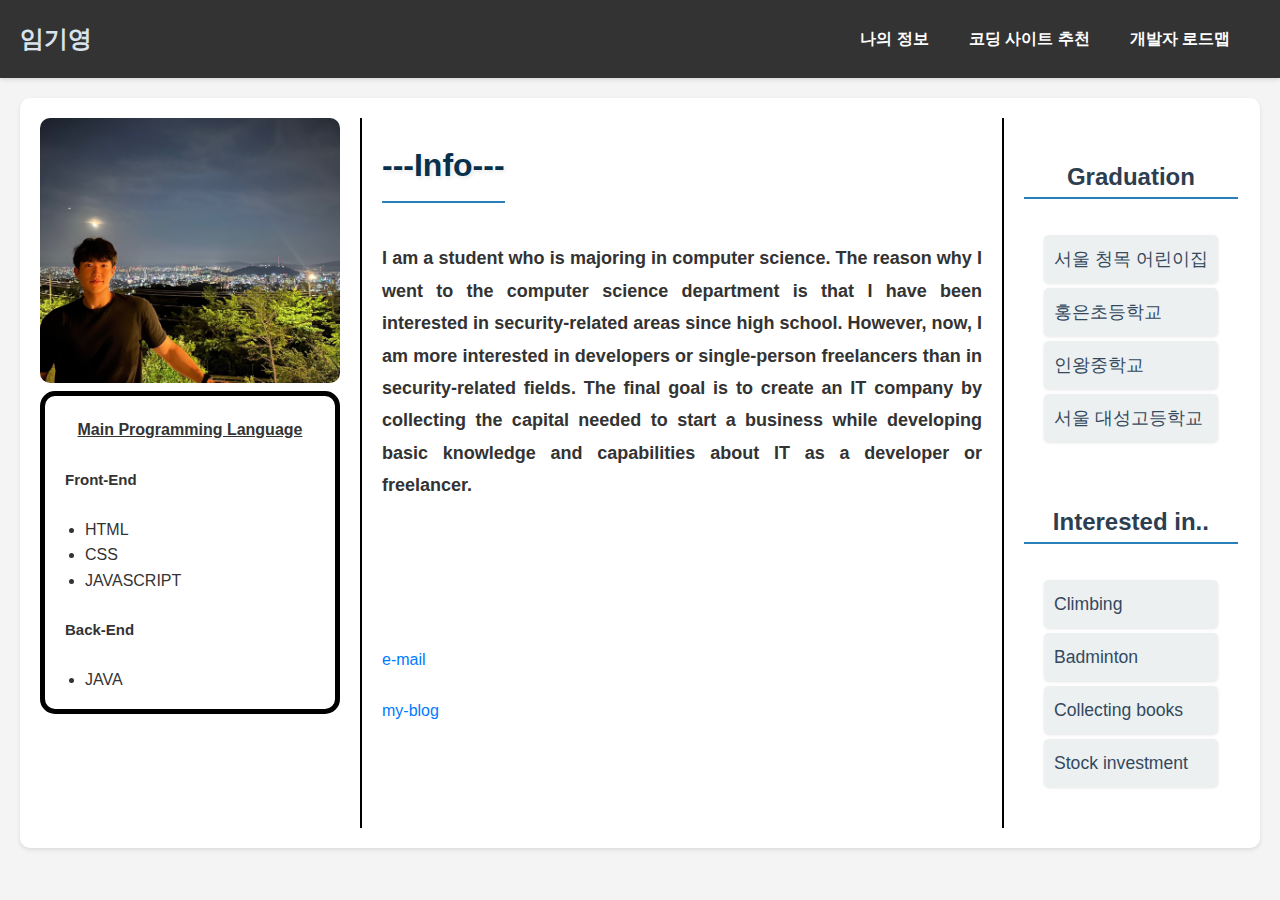
==== index.html @ 3efd08bc "'just'" ====
<!DOCTYPE html>
<html lang="en">
<head>
    <meta charset="UTF-8">
    <meta name="viewport" content="width=device-width, initial-scale=1.0">
    <title>Document</title>
    <link rel="stylesheet" href="style.css">
    <script src="script.js"></script>
    <style>
        @media screen and (max-width: 1200px) {
    .page {
        padding: 15px;
    }

    .photozone img {
        width: 250px;
    }

    .myinfo h1 {
        font-size: 24px;
    }

    .myinfo p {
        font-size: 16px;
    }
}

@media screen and (max-width: 768px) {
    header {
        flex-direction: column;
        align-items: flex-start;
    }

    .select-page ul {
        flex-direction: column;
        gap: 10px;
    }

    .photozone img {
        width: 100%;
    }

    .myinfo {
        width: 100%;
    }

    .myinfo h1 {
        font-size: 22px;
    }

    .myinfo p {
        font-size: 16px;
    }

}

@media screen and (max-width: 480px) {
    .select-page ul {
        flex-direction: column;
        gap: 5px;
    }

    .photozone img {
        width: 100%;
    }

    .myinfo {
        width: 100%;
    }

    .myinfo h1 {
        font-size: 20px;
    }

    .myinfo p {
        font-size: 14px;
    }


}
    </style>
</head>
<body>
    <body>
        <header>
           
                <div class="nav-name">
                    <a class="navbar-brand">임기영</a>
                </div>    
                <div class="select-page">
                    <ul>
                        <li><a href="#" onclick="showPage('page1')">나의 정보</a></li>
                        <li><a href="#" onclick="showPage('page2')">코딩 사이트 추천</a></li>
                        <li><a href="#" onclick="showPage('page3')">개발자 로드맵</a></li>
                    </ul>
                </div>
           
                
        
        </header>
    <div id="page1" class="page">
        <section>
        <div class="container">
            <div class="photozone">
                <img src="myphoto.jpg">
                <div class="main-language">
                    <h4>Main Programming Language</h4>
                <h5>Front-End</h5>
                <ul>
                    <li>HTML</li>
                    <li>CSS</li>
                    <li>JAVASCRIPT</li>
                </ul>
                <h5>Back-End</h5>
                <ul>
                    <li>JAVA</li>
                </ul>
                </div>
                
            </div>
            <div class="myinfo">
                <h1>---Info---</h1>
                <p class="info-detail">
                    I am a student who is majoring in computer science. The reason why I went to the computer science department is that I have been interested in security-related areas since high school. However, now, I am more interested in developers or single-person freelancers than in security-related fields. The final goal is to create an IT company by collecting the capital needed to start a business while developing basic knowledge and capabilities about IT as a developer or freelancer.
                </p><br>
                <div class="label" style="margin-top: 100px">
                    <a class="label" href="mailto:gylim7826@naver.com">e-mail</a><br>
                    <a class="blog" href="https://blog.naver.com/coditory">my-blog</a>
                    
                </div>
            </div>
            
            <div class="right-side">
                <div class="graduation">
                    <h2>Graduation</h2>
                    <ul>
                        <li>서울 청목 어린이집</li>
                        <li>홍은초등학교</li>
                        <li>인왕중학교</li>
                        <li>서울 대성고등학교</li>
                    </ul>
                </div>
                <div class="hobby">
                    <h2>Interested in..</h2>
                    <ul>
                        <li>Climbing</li>
                        <li>Badminton</li>
                        <li>Collecting books</li>
                        <li>Stock investment</li>
                    </ul>
                </div>
            </div>
            
            </div>
        </div>
        <div id="disqus_thread"></div>
<script>
(function() {  
var d = document, s = d.createElement('script');
s.src = 'https://niceome.disqus.com/embed.js';
s.setAttribute('data-timestamp', +new Date());
(d.head || d.body).appendChild(s);
})();
</script>

    
    

    <div id="page2" class="page hidden">
       
        
            <div class="start-2">
                <h1>코딩 사이트 추천</h1>
            </div>
            
        
        <nav>
            <div class="recommend1">
                <a href="#baekjoon">백준온라인</a><br>
                <a href="#leetcode">LeetCode</a><br>
                <a href="#hackerrank">HackerRank</a><br>
                <a href="#jungol">정올 온라인</a><br>
            </div>
        </nav>
        
            

    <div class="recommend2">
                   
    <div class="sites-list">
        <div class="site-card" id="baekjoon">
            <h2>백준 온라인</h2>
            <a href="https://www.acmicpc.net/">https://www.acmicpc.net/</a>
            <div class="site_photo"><img src="baekjoon.jpg"></div>
            <p>다양한 알고리즘 분류와 난이도별로 문제를 선별해서 풀 수 있습니다. 또한, 문제 해결로 점수를 얻어 당신의 티어를 높이세요 !</p>
            
        </div>
        <div class="site-card" id="leetcode">
            <h2>LeetCode</h2>
            <a href="https://leetcode.com/">https://leetcode.com/</a>
            <div class="site_photo"><img src="leetcode.png"></div>
            <p>전 세계적으로 널리 사용되는 코딩 인터뷰 준비 사이트로, 다양한 문제를 풀며 문제 해결 능력과 기술 면접 대비를 할 수 있습니다.</p>
            
        </div>
        <div class="site-card" id="hackerrank">
            <h2>HackerRank</h2>
            <a href="https://www.hackerrank.com/">https://www.hackerrank.com/</a>
            <div class="site_photo"><img src="hackerrank.png"></div>
            <p>기술 인터뷰 준비와 문제 해결 능력을 키우기에 최적화된 사이트로, 알고리즘뿐만 아니라 데이터베이스, 보안 등 다양한 분야에서 연습할 수 있습니다.</p>
            
        </div>
        <div class="site-card" id="jungol">
            <h2>정올 온라인</h2>
            <a href="https://jungol.co.kr/">https://jungol.co.kr/</a>
            <div class="site_photo"><img src="jungol.jpg"></div>
            <p>국내 알고리즘 학습에 특화된 플랫폼으로, 경쟁 프로그래밍 실력을 키우기에 탁월한 문제들이 제공됩니다.</p>
            
        </div>
        
    </div>
    </div>
</div>

    
    <div id="page3" class="page hidden">
        <div class="page3_title">
            <h1>개발자 로드맵</h1>
        </div>
        
            <div class="page3_nav">
                <a href="#frontend">프론트엔드 개발자</a>
                <a href="#backend">백엔드 개발자</a>
                <a href="#fullstack">풀스택 개발자</a>
                <a href="#devops">데브옵스</a>
            </div>
            <div class="roadmap">
                <div class="site-card">
                <div class="frontend" id="frontend">
                    <h2>프론트 엔드</h2>
                    <img src="프론트 언어들.jpg">
                    <h4></h4>
                </div>
                <div class="hidden">
                    <div class="hidden-frontend">
                        <img src="프론트로드맵.jpg">
                        <h4>~~~~!!!!!</h4>
                    </div>
                </div>
                    
                
                
            </div>
            <div class="site-card">
                
                <div class="backend" id="backend">
                    <h2>백엔드 개발자</h2>
                    <img src="백 언어들.jpg">
                </div>
                <div class="hidden">
                    <div class="hidden-backend">
                        <img>
                        <h4>~~~~</h4>
                    </div>
                </div>
                    
                        
                    
                
                </div>
            
            <div class="site-card">
               
                <div class="fullstack" id="fullstack">
                    <h2>풀스택 개발자</h2>
                    <img src="풀스택.jpg">
                </div>
                    <div class="hidden">
                        <div class="hidden-fullstack">
                            <img>
                            <h4>~~~~</h4>
                        
                    </div>
                    </div>
                    
            </div>
            <div class="site-card">
                
                <div class="devops" id="devops">
                    <h2>데브옵스 개발자</h2>
                    <img src="데브옵스.jpg">
                </div>
                <div class="hidden">
                    <div class="hidden-devops">
                    
                        <img>
                        <h4>~~~~</h4>
                
                </div>
                </div>
            </div>
        </div>
            </div>
        </div>
    </div>
</body>
</html>
---- style.css ----
body {
  font-family: "Helvetica Neue", Helvetica, Arial, sans-serif;
  line-height: 1.6;
  margin: 0;
  padding: 0;
  background-color: #f4f4f4;
  color: #333;
}

a {
  color: hsl(210, 32%, 89%);
  text-decoration: none;
}

a:hover {
  text-decoration: underline;
}

.hidden {
  display: none;
}

header {
  display: flex;
  justify-content: space-between;
  align-items: center;
  padding: 20px;
  position: sticky;
  top: 0px;
  background-color: #333;
  color: #fff;
  box-shadow: 0 2px 4px rgba(0, 0, 0, 0.1);
}

.label a {
  color: #007bff;
}

.nav-name {
  font-size: 24px;
  font-weight: bold;
}

.select-page ul {
  display: flex;
  list-style-type: none;
  margin: 0;
  padding: 0;
}

.select-page li {
  margin-right: 20px;
}

.select-page a {
  color: #fff;
  font-weight: bold;
  padding: 5px 10px;
  border-radius: 5px;
  transition: background-color 0.3s;
}

.select-page a:hover {
  background-color: #007bff;
}

.page {
  padding: 20px;
  max-width: 1200px;
  margin: 20px auto;
  background-color: #fff;
  border-radius: 10px;
  box-shadow: 0 2px 4px rgba(0, 0, 0, 0.1);
}

.container {
  display: flex;
  flex-wrap: wrap;
  gap: 20px;
}

.photozone img {
  width: 300px;
  height: auto;
  border-radius: 10px;
}

.main-language {
  border: 5px solid black;
  border-radius: 15px;
}

.main-language h4 {
  text-align: center;
  text-decoration: underline;
}

.main-language h5 {
  padding-left: 20px;
  font-size: 15px;
}

.myinfo {
  max-width: 600px;
  border-left: 2px solid black;
  border-right: 2px solid black;
  padding: 0 20px;
}

.myinfo h1 {
  font-size: 2em;
  font-family: "Arial", sans-serif;
  color: hsl(204, 85%, 16%);
  text-align: center;
  text-shadow: 2px 2px 4px rgba(0, 0, 0, 0.1);
  border-bottom: 2px solid #2980b9;
  display: inline-block;
  padding-bottom: 10px;
  margin-bottom: 20x;
}

.myinfo p {
  font-size: 18px;
  font-weight: 600;
  line-height: 1.8;
  margin-bottom: 20px;
  text-align: justify;
}

.myinfo .label {
  display: block;
  margin-top: 10px;
  color: #007bff;
}

.right-side {
  display: flex;
  flex-direction: column;
}

.graduation {
  margin-top: 20px;
}

.graduation h2 {
  font-size: 1.5em;
  margin-bottom: 10px;
  color: #2c3e50;
  text-align: center;
  border-bottom: 2px solid #2980b9;
}

.graduation ul {
  list-style-type: none;
  padding: 20px;
}

.graduation ul li {
  background-color: #ecf0f1;
  margin-bottom: 5px;
  padding: 10px;
  border-radius: 5px;
  font-size: 1.1em;
  color: #34495e;
  box-shadow: 0 1px 3px rgba(0, 0, 0, 0.1);
}

.graduation ul li:hover {
  background-color: #bdc3c7;
}

.hobby h2 {
  font-size: 1.5em;
  margin-bottom: 10px;
  color: #2c3e50;
  text-align: center;
  border-bottom: 2px solid #2980b9;
}

.hobby ul {
  list-style-type: none;
  padding: 20px;
}

.hobby ul li {
  background-color: #ecf0f1;
  margin-bottom: 5px;
  padding: 10px;
  border-radius: 5px;
  font-size: 1.1em;
  color: #34495e;
  box-shadow: 0 1px 3px rgba(0, 0, 0, 0.1);
}

.hobby ul li:hover {
  background-color: #bdc3c7;
}

/* 여기서부터는 2페이지 */

.start-2 {
  padding-bottom: 50px;
}

.start-2 h1 {
  font-size: 30px;
  text-align: center;
}

.recommend1 {
  display: flex;
  justify-content: space-between;
  padding: 0;
  margin: 0;
  border-top: 1px solid black;
  border-bottom: 1px solid black;
}

.recommend1 a {
  flex: 1;
  text-align: center;
  color: #333;
  font-weight: 800;
  font-size: 20px;
  padding: 10px 0;
}

.recommend1 a:hover {
  color: blue;
}

.recommend2 {
  display: flex;
  flex-wrap: wrap;
  gap: 30px;
  justify-content: space-around;
}

.sites-list {
  display: flex;
  flex-direction: column;
  justify-content: center;
  align-items: center;
}

.site-card {
  border: 1px solid #ddd;
  padding: 20px;
  margin: 50px 0;
  border-radius: 10px;
  background-color: #f9f9f9;
  width: 45%;
  text-align: center;
  box-shadow: 0 1px 3px rgba(0, 0, 0, 0.1);
  transition: transform 0.3s, box-shadow 0.3s;
}

.site-card:hover {
  transform: scale(1.03);
  box-shadow: 0 5px 10px rgba(0, 0, 0, 0.2);
}

.site-card h2 {
  font-size: 1.8em;
  margin-bottom: 20px;
  color: #2c3e50;
}

.site-card a {
  color: #3498db;
  font-weight: bold;
  display: block;
  margin-bottom: 20px;
  font-size: 1.1em;
}

.site_photo img {
  width: 100%;
  max-width: 300px;
  height: auto;
  border-radius: 5px;
  margin-bottom: 20px;
}

.site-card p {
  font-size: 1.1em;
  color: #7f8c8d;
  margin-bottom: 16px;
}

.site-card button {
  padding: 10px 20px;
  background-color: #007bff;
  color: white;
  border: none;
  border-radius: 5px;
  cursor: pointer;
}

.site-card button:hover {
  background-color: #0056b3;
}

/* 여기서부터는 3페이지 */

.page3_nav {
  display: flex;
  justify-content: space-between;
  padding: 0;
  margin: 0;
  border-top: 1px solid black;
  border-bottom: 1px solid black;
}

.page3_nav a {
  flex: 1;
  text-align: center;
  color: #333;
  font-weight: 800;
  font-size: 20px;
  padding: 10px 0;
}

.page3_nav a:hover {
  color: blue;
}

.page3_title h1 {
  font-size: 30px;
  text-align: center;
  padding-bottom: 50px;
}

.roadmap img {
  width: 100%;
  max-width: 500px;
  height: auto;
}

.roadmap {
  display: flex;
  flex-direction: column;
  justify-content: center;
  align-items: center;
}

.roadmap h1 {
  text-align: center;
}

.hidden img {
  width: 100%;
  max-width: 500px;
  height: auto;
}

.site-card .frontend,
.site-card .backend,
.site-card .fullstack,
.site-card .devops {
  opacity: 1;
  transition: opacity 0.5s ease-in-out;
}

.site-card .hidden-frontend,
.site-card .hidden-backend,
.site-card .hidden-fullstack,
.site-card .hidden-devops {
  position: absolute;
  opacity: 0;
  top: 0;
  left: 0;
  transition: opacity 0.5s ease-in-out;
}

.site-card:hover .frontend,
.site-card:hover .backend,
.site-card:hover .fullstack,
.site-card:hover .devops {
  opacity: 0;
}

.site-card:hover .hidden-frontend,
.site-card:hover .hidden-backend,
.site-card:hover .hidden-fullstack,
.site-card:hover .hidden-devops {
  opacity: 1;
}
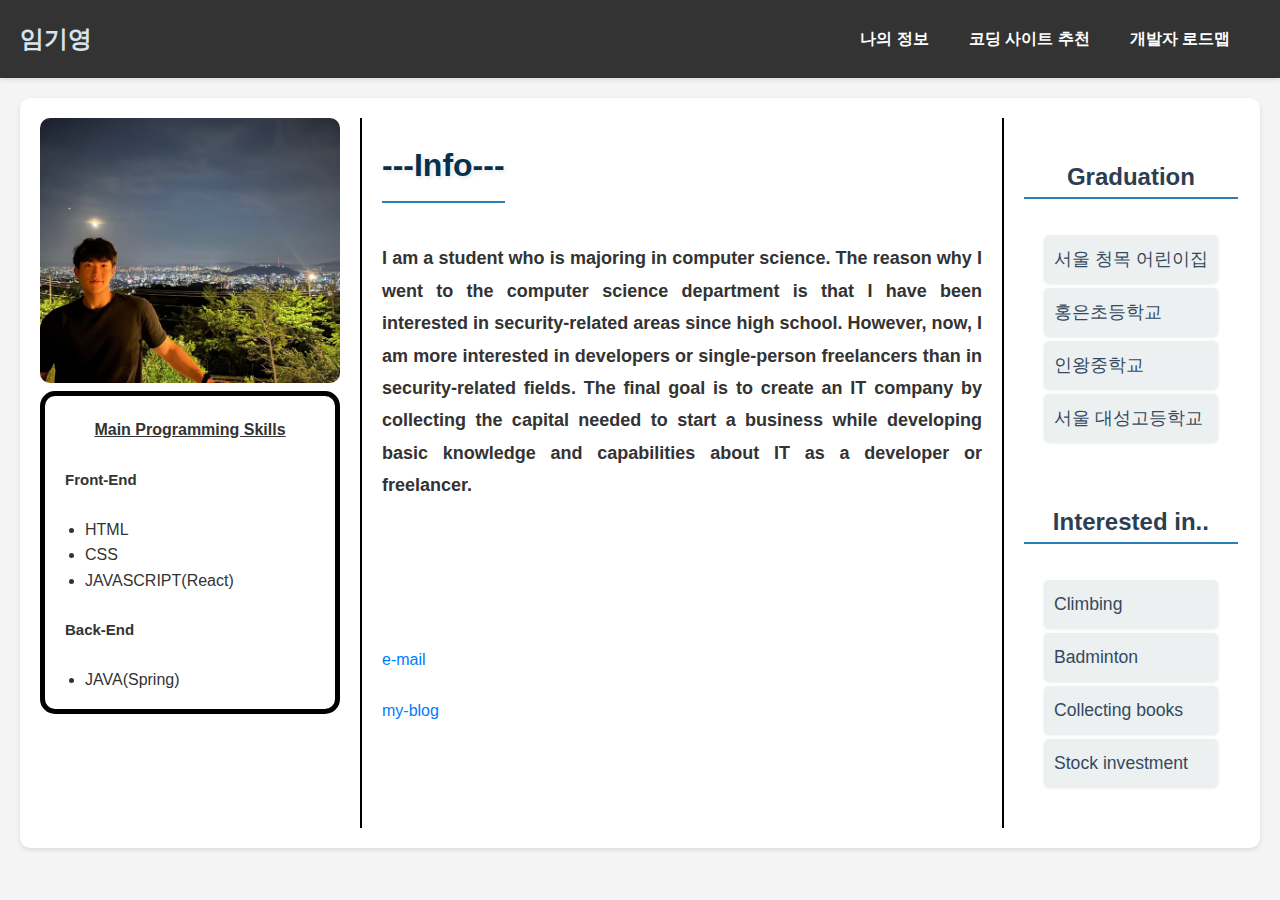
==== commit 5e180790: "'plusskills'" ====
--- a/index.html
+++ b/index.html
@@ -104,16 +104,16 @@
             <div class="photozone">
                 <img src="myphoto.jpg">
                 <div class="main-language">
-                    <h4>Main Programming Language</h4>
+                    <h4>Main Programming Skills</h4>
                 <h5>Front-End</h5>
                 <ul>
                     <li>HTML</li>
                     <li>CSS</li>
-                    <li>JAVASCRIPT</li>
+                    <li>JAVASCRIPT(React)</li>
                 </ul>
                 <h5>Back-End</h5>
                 <ul>
-                    <li>JAVA</li>
+                    <li>JAVA(Spring)</li>
                 </ul>
                 </div>
                 
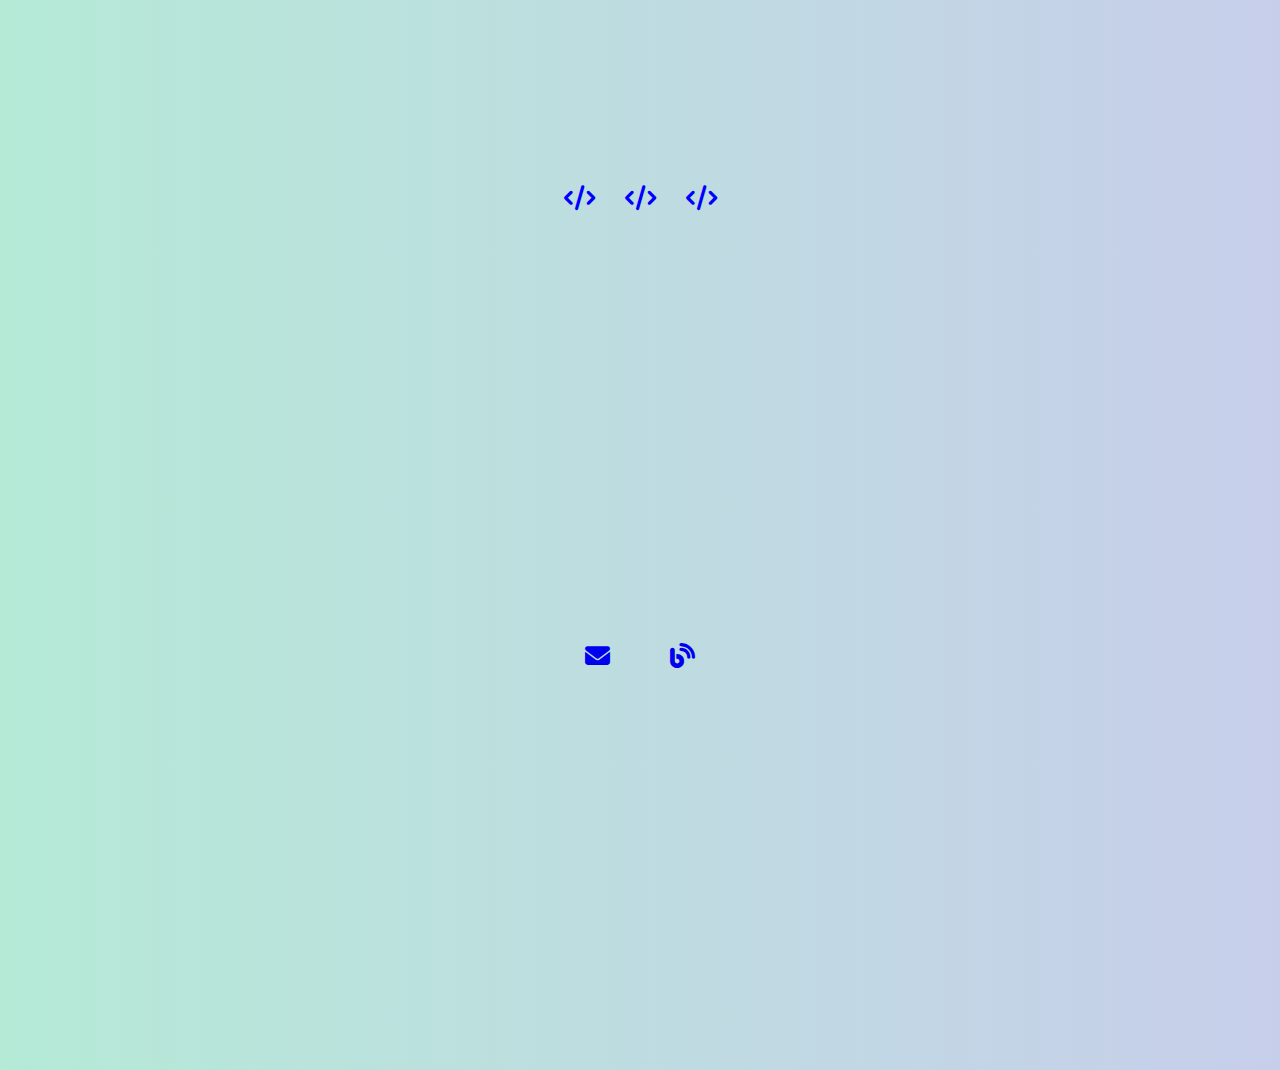
==== commit aa62a4e7: "'refresh'" ====
--- a/index.html
+++ b/index.html
@@ -1,306 +1,80 @@
 <!DOCTYPE html>
 <html lang="en">
-<head>
-    <meta charset="UTF-8">
-    <meta name="viewport" content="width=device-width, initial-scale=1.0">
+  <head>
+    <meta charset="UTF-8" />
+    <meta name="viewport" content="width=device-width, initial-scale=1.0" />
     <title>Document</title>
-    <link rel="stylesheet" href="style.css">
+    <link rel="stylesheet" href="style.css" />
+    
+    <link rel="stylesheet" href="https://cdnjs.cloudflare.com/ajax/libs/font-awesome/6.5.1/css/all.min.css">
     <script src="script.js"></script>
     <style>
-        @media screen and (max-width: 1200px) {
-    .page {
-        padding: 15px;
-    }
+     @keyframes fadeIn {
+        from {
+            opacity: 0;
+        }
+        to {
+            opacity: 1;
+        }
+     }
+    </style>
+    
+</head>
+  </head>
+  <body>
+    <header>
+      <div class="select-page">
+        <ul>
+            <li><a href="#" onclick="showPage('page1')"><i class="fa-solid fa-code"><span class="tooltip">Home</span></i>
+               </a></li>
+            <li><a href="#" onclick="showPage('page2')"><i class="fa-solid fa-code"><span class="tooltip">About me</span></i>
+               </a></li>
+            <li><a href="#" onclick="showPage('page3')"><i class="fa-solid fa-code"><span class="tooltip">future</span></i>
+               </a></li>
+        </ul>
+      </div>
+    </header>
 
-    .photozone img {
-        width: 250px;
-    }
+    <div id="page1" class="page">
+        <div class="text">
+            <span>H</span>
+            <span>e</span>
+            <span>l</span>
+            <span>l</span>
+            <span>o</span>
+            <span>,</span>
+            <span>&nbsp;</span>
+            <span>G</span>
+            <span>i</span>
+            <span>&nbsp;</span>
+            <span>Y</span>
+            <span>o</span>
+            <span>u</span>
+            <span>n</span>
+            <span>g</span>
+            <span>(</span>
+            <span>)</span>
+            <span>;</span>
+        </div>
 
-    .myinfo h1 {
-        font-size: 24px;
-    }
-
-    .myinfo p {
-        font-size: 16px;
-    }
-}
-
-@media screen and (max-width: 768px) {
-    header {
-        flex-direction: column;
-        align-items: flex-start;
-    }
-
-    .select-page ul {
-        flex-direction: column;
-        gap: 10px;
-    }
-
-    .photozone img {
-        width: 100%;
-    }
-
-    .myinfo {
-        width: 100%;
-    }
-
-    .myinfo h1 {
-        font-size: 22px;
-    }
-
-    .myinfo p {
-        font-size: 16px;
-    }
-
-}
-
-@media screen and (max-width: 480px) {
-    .select-page ul {
-        flex-direction: column;
-        gap: 5px;
-    }
-
-    .photozone img {
-        width: 100%;
-    }
-
-    .myinfo {
-        width: 100%;
-    }
-
-    .myinfo h1 {
-        font-size: 20px;
-    }
-
-    .myinfo p {
-        font-size: 14px;
-    }
-
-
-}
-    </style>
-</head>
-<body>
-    <body>
-        <header>
-           
-                <div class="nav-name">
-                    <a class="navbar-brand">임기영</a>
-                </div>    
-                <div class="select-page">
-                    <ul>
-                        <li><a href="#" onclick="showPage('page1')">나의 정보</a></li>
-                        <li><a href="#" onclick="showPage('page2')">코딩 사이트 추천</a></li>
-                        <li><a href="#" onclick="showPage('page3')">개발자 로드맵</a></li>
-                    </ul>
-                </div>
-           
-                
-        
-        </header>
-    <div id="page1" class="page">
-        <section>
-        <div class="container">
-            <div class="photozone">
-                <img src="myphoto.jpg">
-                <div class="main-language">
-                    <h4>Main Programming Skills</h4>
-                <h5>Front-End</h5>
-                <ul>
-                    <li>HTML</li>
-                    <li>CSS</li>
-                    <li>JAVASCRIPT(React)</li>
-                </ul>
-                <h5>Back-End</h5>
-                <ul>
-                    <li>JAVA(Spring)</li>
-                </ul>
-                </div>
-                
-            </div>
-            <div class="myinfo">
-                <h1>---Info---</h1>
-                <p class="info-detail">
-                    I am a student who is majoring in computer science. The reason why I went to the computer science department is that I have been interested in security-related areas since high school. However, now, I am more interested in developers or single-person freelancers than in security-related fields. The final goal is to create an IT company by collecting the capital needed to start a business while developing basic knowledge and capabilities about IT as a developer or freelancer.
-                </p><br>
-                <div class="label" style="margin-top: 100px">
-                    <a class="label" href="mailto:gylim7826@naver.com">e-mail</a><br>
-                    <a class="blog" href="https://blog.naver.com/coditory">my-blog</a>
-                    
-                </div>
-            </div>
-            
-            <div class="right-side">
-                <div class="graduation">
-                    <h2>Graduation</h2>
-                    <ul>
-                        <li>서울 청목 어린이집</li>
-                        <li>홍은초등학교</li>
-                        <li>인왕중학교</li>
-                        <li>서울 대성고등학교</li>
-                    </ul>
-                </div>
-                <div class="hobby">
-                    <h2>Interested in..</h2>
-                    <ul>
-                        <li>Climbing</li>
-                        <li>Badminton</li>
-                        <li>Collecting books</li>
-                        <li>Stock investment</li>
-                    </ul>
-                </div>
-            </div>
-            
-            </div>
-        </div>
-        <div id="disqus_thread"></div>
-<script>
-(function() {  
-var d = document, s = d.createElement('script');
-s.src = 'https://niceome.disqus.com/embed.js';
-s.setAttribute('data-timestamp', +new Date());
-(d.head || d.body).appendChild(s);
-})();
-</script>
-
-    
-    
-
-    <div id="page2" class="page hidden">
-       
-        
-            <div class="start-2">
-                <h1>코딩 사이트 추천</h1>
-            </div>
-            
-        
-        <nav>
-            <div class="recommend1">
-                <a href="#baekjoon">백준온라인</a><br>
-                <a href="#leetcode">LeetCode</a><br>
-                <a href="#hackerrank">HackerRank</a><br>
-                <a href="#jungol">정올 온라인</a><br>
-            </div>
-        </nav>
-        
-            
-
-    <div class="recommend2">
-                   
-    <div class="sites-list">
-        <div class="site-card" id="baekjoon">
-            <h2>백준 온라인</h2>
-            <a href="https://www.acmicpc.net/">https://www.acmicpc.net/</a>
-            <div class="site_photo"><img src="baekjoon.jpg"></div>
-            <p>다양한 알고리즘 분류와 난이도별로 문제를 선별해서 풀 수 있습니다. 또한, 문제 해결로 점수를 얻어 당신의 티어를 높이세요 !</p>
-            
-        </div>
-        <div class="site-card" id="leetcode">
-            <h2>LeetCode</h2>
-            <a href="https://leetcode.com/">https://leetcode.com/</a>
-            <div class="site_photo"><img src="leetcode.png"></div>
-            <p>전 세계적으로 널리 사용되는 코딩 인터뷰 준비 사이트로, 다양한 문제를 풀며 문제 해결 능력과 기술 면접 대비를 할 수 있습니다.</p>
-            
-        </div>
-        <div class="site-card" id="hackerrank">
-            <h2>HackerRank</h2>
-            <a href="https://www.hackerrank.com/">https://www.hackerrank.com/</a>
-            <div class="site_photo"><img src="hackerrank.png"></div>
-            <p>기술 인터뷰 준비와 문제 해결 능력을 키우기에 최적화된 사이트로, 알고리즘뿐만 아니라 데이터베이스, 보안 등 다양한 분야에서 연습할 수 있습니다.</p>
-            
-        </div>
-        <div class="site-card" id="jungol">
-            <h2>정올 온라인</h2>
-            <a href="https://jungol.co.kr/">https://jungol.co.kr/</a>
-            <div class="site_photo"><img src="jungol.jpg"></div>
-            <p>국내 알고리즘 학습에 특화된 플랫폼으로, 경쟁 프로그래밍 실력을 키우기에 탁월한 문제들이 제공됩니다.</p>
-            
+        <div class="contact">
+          <div class="email"><a href="mailto:gylim7826@naver.com"><i class="fa-solid fa-envelope"></i>
+          </a></div>
+          <div class="blog"><a href="https://blog.naver.com/coditory"><i class="fa-solid fa-blog"></i>
+          </a></div>
         </div>
         
     </div>
+
+
+    <div id="page2" class="page hidden">
+        <h1>hi! page2!</h1>
     </div>
-</div>
 
+
+    <div id="page3" class="page hidden">
+        <h1>hi! page3!</h1>
+    </div>
     
-    <div id="page3" class="page hidden">
-        <div class="page3_title">
-            <h1>개발자 로드맵</h1>
-        </div>
-        
-            <div class="page3_nav">
-                <a href="#frontend">프론트엔드 개발자</a>
-                <a href="#backend">백엔드 개발자</a>
-                <a href="#fullstack">풀스택 개발자</a>
-                <a href="#devops">데브옵스</a>
-            </div>
-            <div class="roadmap">
-                <div class="site-card">
-                <div class="frontend" id="frontend">
-                    <h2>프론트 엔드</h2>
-                    <img src="프론트 언어들.jpg">
-                    <h4></h4>
-                </div>
-                <div class="hidden">
-                    <div class="hidden-frontend">
-                        <img src="프론트로드맵.jpg">
-                        <h4>~~~~!!!!!</h4>
-                    </div>
-                </div>
-                    
-                
-                
-            </div>
-            <div class="site-card">
-                
-                <div class="backend" id="backend">
-                    <h2>백엔드 개발자</h2>
-                    <img src="백 언어들.jpg">
-                </div>
-                <div class="hidden">
-                    <div class="hidden-backend">
-                        <img>
-                        <h4>~~~~</h4>
-                    </div>
-                </div>
-                    
-                        
-                    
-                
-                </div>
-            
-            <div class="site-card">
-               
-                <div class="fullstack" id="fullstack">
-                    <h2>풀스택 개발자</h2>
-                    <img src="풀스택.jpg">
-                </div>
-                    <div class="hidden">
-                        <div class="hidden-fullstack">
-                            <img>
-                            <h4>~~~~</h4>
-                        
-                    </div>
-                    </div>
-                    
-            </div>
-            <div class="site-card">
-                
-                <div class="devops" id="devops">
-                    <h2>데브옵스 개발자</h2>
-                    <img src="데브옵스.jpg">
-                </div>
-                <div class="hidden">
-                    <div class="hidden-devops">
-                    
-                        <img>
-                        <h4>~~~~</h4>
-                
-                </div>
-                </div>
-            </div>
-        </div>
-            </div>
-        </div>
-    </div>
-</body>
-</html>+  </body>
+</html>
--- a/style.css
+++ b/style.css
@@ -1,388 +1,166 @@
 body {
-  font-family: "Helvetica Neue", Helvetica, Arial, sans-serif;
-  line-height: 1.6;
   margin: 0;
   padding: 0;
-  background-color: #f4f4f4;
-  color: #333;
+  height: 100vh;
+  background: linear-gradient(to right, #b5ead7, #c7ceea);
 }
 
-a {
-  color: hsl(210, 32%, 89%);
+/* 페이지 이동 */
+
+header {
+  display: flex;
+  justify-content: center;
+  align-items: center;
+  margin-top: 170px;
+}
+
+.select-page {
+  display: flex;
+  justify-content: center;
+  align-items: center;
+  width: 100%;
+}
+
+.select-page ul {
+  display: flex;
+  justify-content: center;
+  align-items: center;
+  list-style-type: none;
+  padding: 0;
+}
+
+.select-page ul li {
+  margin: 0 15px;
+}
+
+.select-page ul li i {
+  font-size: 25px;
+}
+
+.select-page a {
+  position: relative;
+  color: blue;
   text-decoration: none;
 }
 
-a:hover {
-  text-decoration: underline;
+.tooltip {
+  visibility: hidden;
+  position: absolute;
+  bottom: 100%;
+  left: 50%;
+  transform: translateX(-50%);
+  background-color: #333;
+  color: white;
+  padding: 5px 10px;
+  border-radius: 5px;
+  font-size: 12px;
+  opacity: 0;
+  transition: opacity 0.3s;
+}
+
+.select-page a:hover .tooltip {
+  visibility: visible;
+  opacity: 1;
 }
 
 .hidden {
   display: none;
 }
 
-header {
-  display: flex;
-  justify-content: space-between;
-  align-items: center;
-  padding: 20px;
-  position: sticky;
-  top: 0px;
-  background-color: #333;
-  color: #fff;
-  box-shadow: 0 2px 4px rgba(0, 0, 0, 0.1);
-}
+/* 1 페이지 */
 
-.label a {
-  color: #007bff;
-}
-
-.nav-name {
-  font-size: 24px;
-  font-weight: bold;
-}
-
-.select-page ul {
-  display: flex;
-  list-style-type: none;
-  margin: 0;
-  padding: 0;
-}
-
-.select-page li {
-  margin-right: 20px;
-}
-
-.select-page a {
-  color: #fff;
-  font-weight: bold;
-  padding: 5px 10px;
-  border-radius: 5px;
-  transition: background-color 0.3s;
-}
-
-.select-page a:hover {
-  background-color: #007bff;
-}
-
-.page {
-  padding: 20px;
-  max-width: 1200px;
-  margin: 20px auto;
-  background-color: #fff;
-  border-radius: 10px;
-  box-shadow: 0 2px 4px rgba(0, 0, 0, 0.1);
-}
-
-.container {
-  display: flex;
-  flex-wrap: wrap;
-  gap: 20px;
-}
-
-.photozone img {
-  width: 300px;
-  height: auto;
-  border-radius: 10px;
-}
-
-.main-language {
-  border: 5px solid black;
-  border-radius: 15px;
-}
-
-.main-language h4 {
-  text-align: center;
-  text-decoration: underline;
-}
-
-.main-language h5 {
-  padding-left: 20px;
-  font-size: 15px;
-}
-
-.myinfo {
-  max-width: 600px;
-  border-left: 2px solid black;
-  border-right: 2px solid black;
-  padding: 0 20px;
-}
-
-.myinfo h1 {
-  font-size: 2em;
-  font-family: "Arial", sans-serif;
-  color: hsl(204, 85%, 16%);
-  text-align: center;
-  text-shadow: 2px 2px 4px rgba(0, 0, 0, 0.1);
-  border-bottom: 2px solid #2980b9;
-  display: inline-block;
-  padding-bottom: 10px;
-  margin-bottom: 20x;
-}
-
-.myinfo p {
-  font-size: 18px;
-  font-weight: 600;
-  line-height: 1.8;
-  margin-bottom: 20px;
-  text-align: justify;
-}
-
-.myinfo .label {
-  display: block;
-  margin-top: 10px;
-  color: #007bff;
-}
-
-.right-side {
-  display: flex;
-  flex-direction: column;
-}
-
-.graduation {
-  margin-top: 20px;
-}
-
-.graduation h2 {
-  font-size: 1.5em;
-  margin-bottom: 10px;
-  color: #2c3e50;
-  text-align: center;
-  border-bottom: 2px solid #2980b9;
-}
-
-.graduation ul {
-  list-style-type: none;
-  padding: 20px;
-}
-
-.graduation ul li {
-  background-color: #ecf0f1;
-  margin-bottom: 5px;
-  padding: 10px;
-  border-radius: 5px;
-  font-size: 1.1em;
-  color: #34495e;
-  box-shadow: 0 1px 3px rgba(0, 0, 0, 0.1);
-}
-
-.graduation ul li:hover {
-  background-color: #bdc3c7;
-}
-
-.hobby h2 {
-  font-size: 1.5em;
-  margin-bottom: 10px;
-  color: #2c3e50;
-  text-align: center;
-  border-bottom: 2px solid #2980b9;
-}
-
-.hobby ul {
-  list-style-type: none;
-  padding: 20px;
-}
-
-.hobby ul li {
-  background-color: #ecf0f1;
-  margin-bottom: 5px;
-  padding: 10px;
-  border-radius: 5px;
-  font-size: 1.1em;
-  color: #34495e;
-  box-shadow: 0 1px 3px rgba(0, 0, 0, 0.1);
-}
-
-.hobby ul li:hover {
-  background-color: #bdc3c7;
-}
-
-/* 여기서부터는 2페이지 */
-
-.start-2 {
-  padding-bottom: 50px;
-}
-
-.start-2 h1 {
-  font-size: 30px;
-  text-align: center;
-}
-
-.recommend1 {
-  display: flex;
-  justify-content: space-between;
-  padding: 0;
-  margin: 0;
-  border-top: 1px solid black;
-  border-bottom: 1px solid black;
-}
-
-.recommend1 a {
-  flex: 1;
-  text-align: center;
-  color: #333;
-  font-weight: 800;
-  font-size: 20px;
-  padding: 10px 0;
-}
-
-.recommend1 a:hover {
-  color: blue;
-}
-
-.recommend2 {
-  display: flex;
-  flex-wrap: wrap;
-  gap: 30px;
-  justify-content: space-around;
-}
-
-.sites-list {
+#page1 {
   display: flex;
   flex-direction: column;
   justify-content: center;
   align-items: center;
 }
 
-.site-card {
-  border: 1px solid #ddd;
-  padding: 20px;
-  margin: 50px 0;
-  border-radius: 10px;
-  background-color: #f9f9f9;
-  width: 45%;
-  text-align: center;
-  box-shadow: 0 1px 3px rgba(0, 0, 0, 0.1);
-  transition: transform 0.3s, box-shadow 0.3s;
+.text {
+  margin-top: 70px;
 }
 
-.site-card:hover {
-  transform: scale(1.03);
-  box-shadow: 0 5px 10px rgba(0, 0, 0, 0.2);
+.text span {
+  font-size: 40px;
+  padding: 0 8px;
+  opacity: 0;
+  animation: fadeIn 0.5s forwards;
 }
 
-.site-card h2 {
-  font-size: 1.8em;
-  margin-bottom: 20px;
-  color: #2c3e50;
+.text span:nth-child(1) {
+  animation-delay: 0.2s;
+}
+.text span:nth-child(2) {
+  animation-delay: 0.4s;
+}
+.text span:nth-child(3) {
+  animation-delay: 0.6s;
+}
+.text span:nth-child(4) {
+  animation-delay: 0.8s;
+}
+.text span:nth-child(5) {
+  animation-delay: 1s;
+}
+.text span:nth-child(6) {
+  animation-delay: 1.2s;
+}
+.text span:nth-child(7) {
+  animation-delay: 1.4s;
+}
+.text span:nth-child(8) {
+  animation-delay: 1.6s;
+}
+.text span:nth-child(9) {
+  animation-delay: 1.8s;
+}
+.text span:nth-child(10) {
+  animation-delay: 2s;
+}
+.text span:nth-child(11) {
+  animation-delay: 2.2s;
+}
+.text span:nth-child(12) {
+  animation-delay: 2.4s;
+}
+.text span:nth-child(13) {
+  animation-delay: 2.6s;
+}
+.text span:nth-child(14) {
+  animation-delay: 2.8s;
+}
+.text span:nth-child(15) {
+  animation-delay: 3s;
+}
+.text span:nth-child(16) {
+  animation-delay: 3.2s;
+}
+.text span:nth-child(17) {
+  animation-delay: 3.4s;
+}
+.text span:nth-child(18) {
+  animation-delay: 3.6s;
 }
 
-.site-card a {
-  color: #3498db;
-  font-weight: bold;
-  display: block;
-  margin-bottom: 20px;
-  font-size: 1.1em;
+.contact {
+  display: flex;
+  justify-content: center;
+  text-align: center;
+  margin-top: 300px;
 }
 
-.site_photo img {
-  width: 100%;
-  max-width: 300px;
-  height: auto;
-  border-radius: 5px;
-  margin-bottom: 20px;
+.email {
+  margin-right: 30px;
 }
 
-.site-card p {
-  font-size: 1.1em;
-  color: #7f8c8d;
-  margin-bottom: 16px;
+.blog {
+  margin-left: 30px;
 }
 
-.site-card button {
-  padding: 10px 20px;
-  background-color: #007bff;
-  color: white;
-  border: none;
-  border-radius: 5px;
-  cursor: pointer;
+.email i,
+.blog i {
+  font-size: 25px;
 }
+/* 2페이지 */
 
-.site-card button:hover {
-  background-color: #0056b3;
-}
-
-/* 여기서부터는 3페이지 */
-
-.page3_nav {
-  display: flex;
-  justify-content: space-between;
-  padding: 0;
-  margin: 0;
-  border-top: 1px solid black;
-  border-bottom: 1px solid black;
-}
-
-.page3_nav a {
-  flex: 1;
-  text-align: center;
-  color: #333;
-  font-weight: 800;
-  font-size: 20px;
-  padding: 10px 0;
-}
-
-.page3_nav a:hover {
-  color: blue;
-}
-
-.page3_title h1 {
-  font-size: 30px;
-  text-align: center;
-  padding-bottom: 50px;
-}
-
-.roadmap img {
-  width: 100%;
-  max-width: 500px;
-  height: auto;
-}
-
-.roadmap {
-  display: flex;
-  flex-direction: column;
-  justify-content: center;
-  align-items: center;
-}
-
-.roadmap h1 {
-  text-align: center;
-}
-
-.hidden img {
-  width: 100%;
-  max-width: 500px;
-  height: auto;
-}
-
-.site-card .frontend,
-.site-card .backend,
-.site-card .fullstack,
-.site-card .devops {
-  opacity: 1;
-  transition: opacity 0.5s ease-in-out;
-}
-
-.site-card .hidden-frontend,
-.site-card .hidden-backend,
-.site-card .hidden-fullstack,
-.site-card .hidden-devops {
-  position: absolute;
-  opacity: 0;
-  top: 0;
-  left: 0;
-  transition: opacity 0.5s ease-in-out;
-}
-
-.site-card:hover .frontend,
-.site-card:hover .backend,
-.site-card:hover .fullstack,
-.site-card:hover .devops {
-  opacity: 0;
-}
-
-.site-card:hover .hidden-frontend,
-.site-card:hover .hidden-backend,
-.site-card:hover .hidden-fullstack,
-.site-card:hover .hidden-devops {
-  opacity: 1;
-}
+/* 3페이지 */
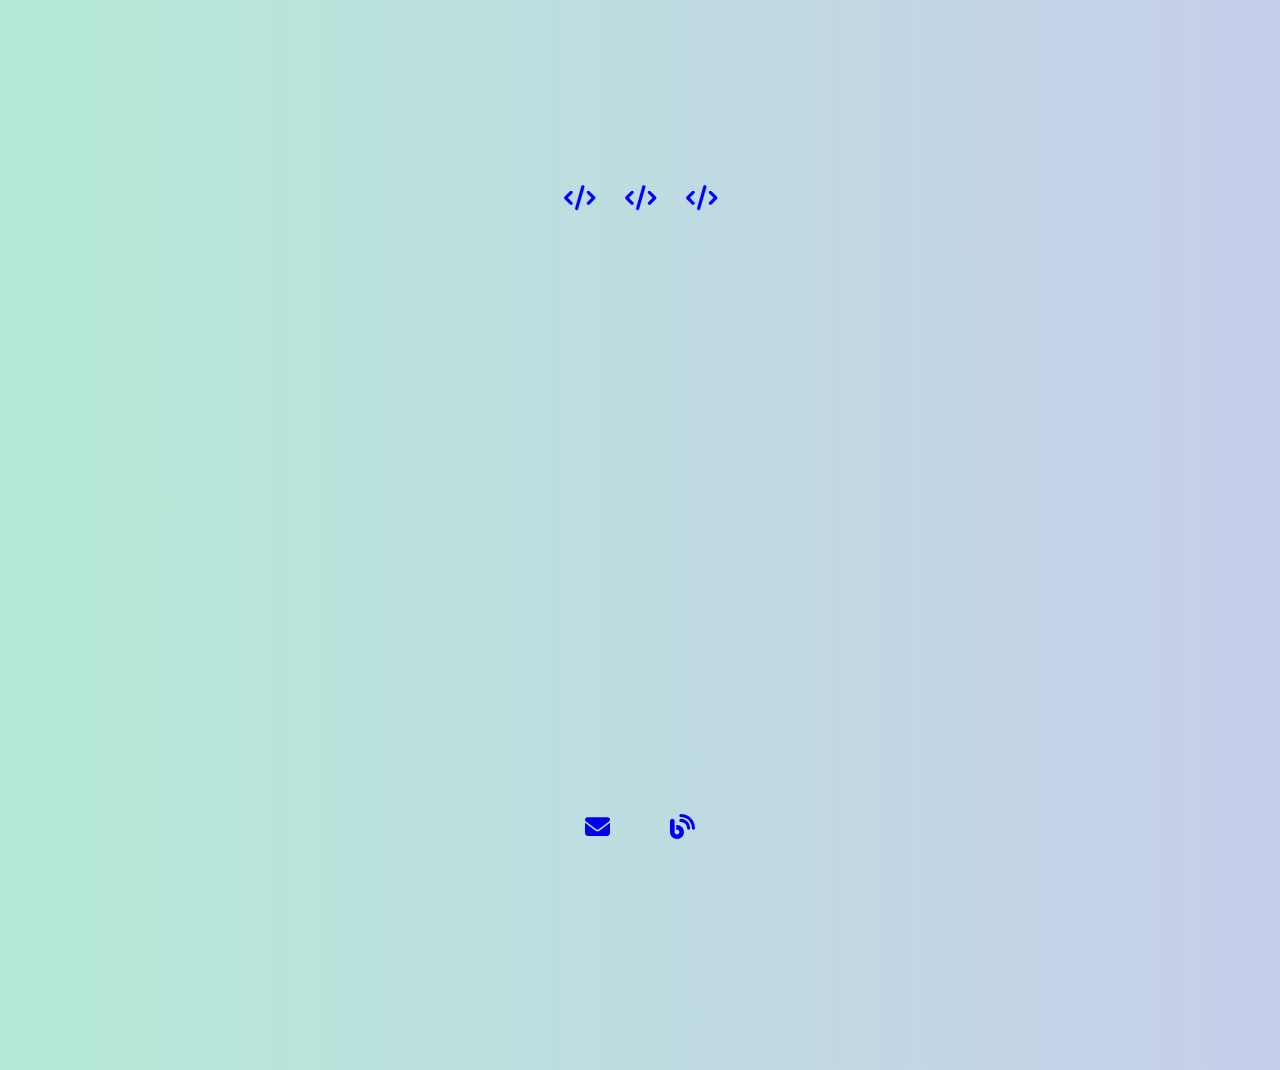
==== commit 4b1014a3: "'footer'" ====
--- a/index.html
+++ b/index.html
@@ -5,76 +5,94 @@
     <meta name="viewport" content="width=device-width, initial-scale=1.0" />
     <title>Document</title>
     <link rel="stylesheet" href="style.css" />
-    
-    <link rel="stylesheet" href="https://cdnjs.cloudflare.com/ajax/libs/font-awesome/6.5.1/css/all.min.css">
-    <script src="script.js"></script>
+
+    <link
+      rel="stylesheet"
+      href="https://cdnjs.cloudflare.com/ajax/libs/font-awesome/6.5.1/css/all.min.css"
+    />
+
     <style>
-     @keyframes fadeIn {
+      @keyframes fadeIn {
         from {
-            opacity: 0;
+          opacity: 0;
         }
         to {
-            opacity: 1;
+          opacity: 1;
         }
-     }
+      }
     </style>
-    
-</head>
   </head>
   <body>
     <header>
       <div class="select-page">
         <ul>
-            <li><a href="#" onclick="showPage('page1')"><i class="fa-solid fa-code"><span class="tooltip">Home</span></i>
-               </a></li>
-            <li><a href="#" onclick="showPage('page2')"><i class="fa-solid fa-code"><span class="tooltip">About me</span></i>
-               </a></li>
-            <li><a href="#" onclick="showPage('page3')"><i class="fa-solid fa-code"><span class="tooltip">future</span></i>
-               </a></li>
+          <li>
+            <a href="#" onclick="showPage('page1')"
+              ><i class="fa-solid fa-code"><span class="tooltip">Home</span></i>
+            </a>
+          </li>
+          <li>
+            <a href="#" onclick="showPage('page2')"
+              ><i class="fa-solid fa-code"
+                ><span class="tooltip">About me</span></i
+              >
+            </a>
+          </li>
+          <li>
+            <a href="#" onclick="showPage('page3')"
+              ><i class="fa-solid fa-code"
+                ><span class="tooltip">future</span></i
+              >
+            </a>
+          </li>
         </ul>
       </div>
     </header>
+    <footer>
+      <div class="contact">
+        <div class="email">
+          <a href="mailto:gylim7826@naver.com"
+            ><i class="fa-solid fa-envelope"></i>
+          </a>
+        </div>
+        <div class="blog">
+          <a href="https://blog.naver.com/coditory"
+            ><i class="fa-solid fa-blog"></i>
+          </a>
+        </div>
+      </div>
+    </footer>
 
     <div id="page1" class="page">
-        <div class="text">
-            <span>H</span>
-            <span>e</span>
-            <span>l</span>
-            <span>l</span>
-            <span>o</span>
-            <span>,</span>
-            <span>&nbsp;</span>
-            <span>G</span>
-            <span>i</span>
-            <span>&nbsp;</span>
-            <span>Y</span>
-            <span>o</span>
-            <span>u</span>
-            <span>n</span>
-            <span>g</span>
-            <span>(</span>
-            <span>)</span>
-            <span>;</span>
-        </div>
-
-        <div class="contact">
-          <div class="email"><a href="mailto:gylim7826@naver.com"><i class="fa-solid fa-envelope"></i>
-          </a></div>
-          <div class="blog"><a href="https://blog.naver.com/coditory"><i class="fa-solid fa-blog"></i>
-          </a></div>
-        </div>
-        
+      <div class="text">
+        <span>H</span>
+        <span>e</span>
+        <span>l</span>
+        <span>l</span>
+        <span>o</span>
+        <span>,</span>
+        <span>&nbsp;</span>
+        <span>G</span>
+        <span>i</span>
+        <span>&nbsp;</span>
+        <span>Y</span>
+        <span>o</span>
+        <span>u</span>
+        <span>n</span>
+        <span>g</span>
+        <span>(</span>
+        <span>)</span>
+        <span>;</span>
+      </div>
     </div>
 
-
     <div id="page2" class="page hidden">
-        <h1>hi! page2!</h1>
+      <h1>hi! page2!</h1>
     </div>
 
-
     <div id="page3" class="page hidden">
-        <h1>hi! page3!</h1>
+      <h1>hi! page3!</h1>
     </div>
-    
+    <script src="script.js"></script>
   </body>
 </html>
--- a/style.css
+++ b/style.css
@@ -5,7 +5,7 @@
   background: linear-gradient(to right, #b5ead7, #c7ceea);
 }
 
-/* 페이지 이동 */
+/* 고정 영역역 */
 
 header {
   display: flex;
@@ -63,8 +63,36 @@
   opacity: 1;
 }
 
+footer {
+  position: fixed;
+  bottom: 40px;
+  left: 0;
+  width: 100%;
+  text-align: center;
+  padding: 20px 0;
+}
+.contact {
+  display: flex;
+  justify-content: center;
+  text-align: center;
+  margin-top: 300px;
+}
+
+.email {
+  margin-right: 30px;
+}
+
+.blog {
+  margin-left: 30px;
+}
+
+.email i,
+.blog i {
+  font-size: 25px;
+}
+
 .hidden {
-  display: none;
+  display: none !important;
 }
 
 /* 1 페이지 */
@@ -142,25 +170,6 @@
   animation-delay: 3.6s;
 }
 
-.contact {
-  display: flex;
-  justify-content: center;
-  text-align: center;
-  margin-top: 300px;
-}
-
-.email {
-  margin-right: 30px;
-}
-
-.blog {
-  margin-left: 30px;
-}
-
-.email i,
-.blog i {
-  font-size: 25px;
-}
 /* 2페이지 */
 
 /* 3페이지 */
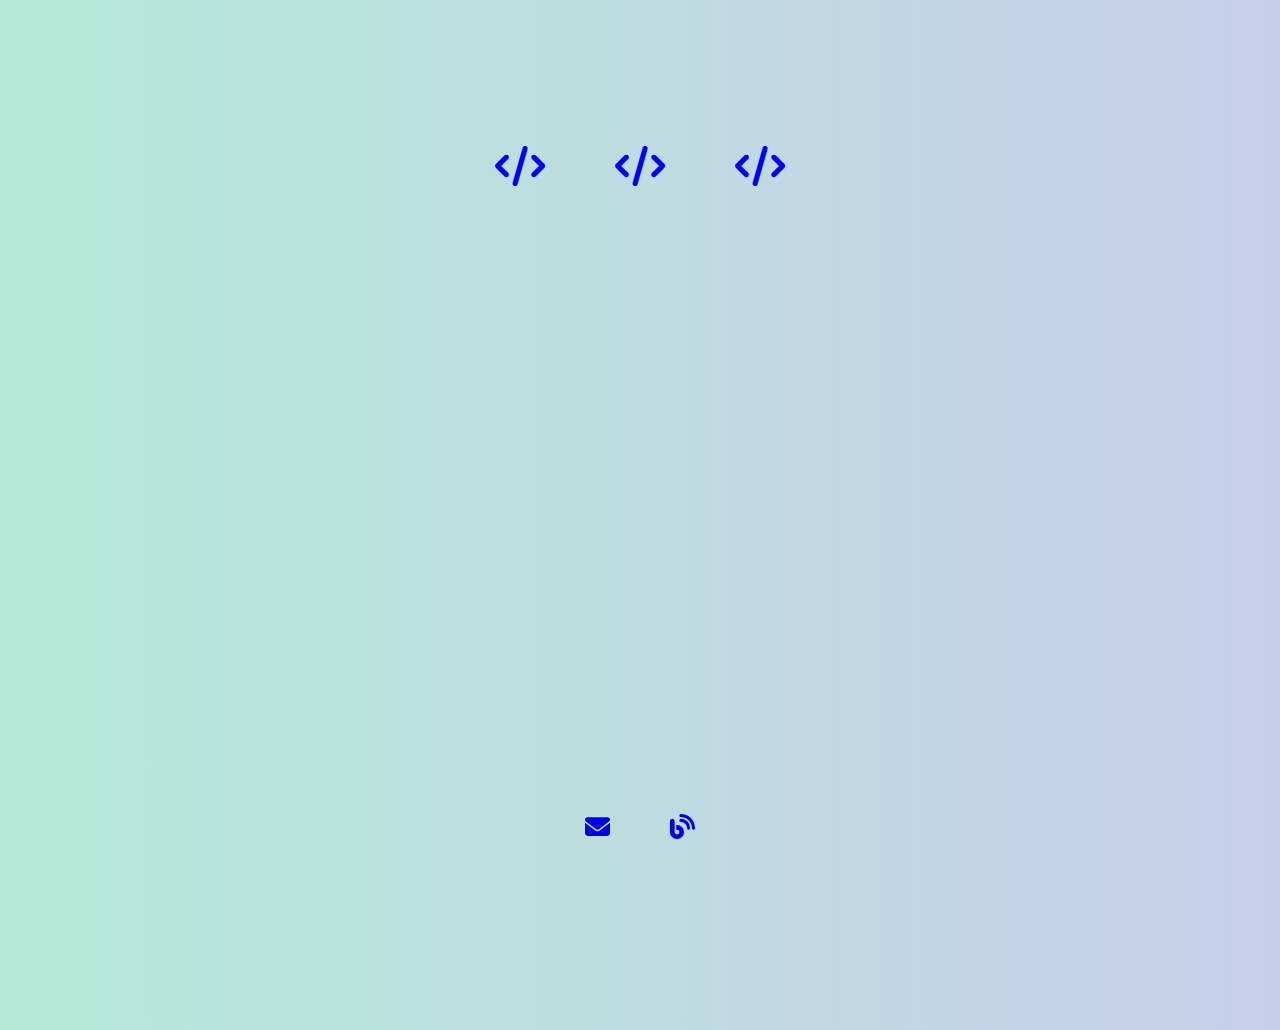
==== commit 47568a43: "'2page'" ====
--- a/index.html
+++ b/index.html
@@ -41,7 +41,7 @@
           <li>
             <a href="#" onclick="showPage('page3')"
               ><i class="fa-solid fa-code"
-                ><span class="tooltip">future</span></i
+                ><span class="tooltip">favorite</span></i
               >
             </a>
           </li>
@@ -87,7 +87,21 @@
     </div>
 
     <div id="page2" class="page hidden">
-      <h1>hi! page2!</h1>
+      <div class="container">
+        <div class="my_photo">
+          <img src="photo/myphoto.jpg" alt="myPhoto" />
+        </div>
+        <div class="intro">
+          <h3>
+            I am currently a student who is majoring in computer engineering.
+            I'm looking for a web/app full stack developer. The ultimate goal
+            is to implement and operate my own services after accumulating
+            enough experience and capital.
+          </h3>
+        </div>
+            
+          </div>
+        </div>
     </div>
 
     <div id="page3" class="page hidden">
--- a/style.css
+++ b/style.css
@@ -5,13 +5,13 @@
   background: linear-gradient(to right, #b5ead7, #c7ceea);
 }
 
-/* 고정 영역역 */
+/* 고정 영역 */
 
 header {
   display: flex;
   justify-content: center;
   align-items: center;
-  margin-top: 170px;
+  margin-top: 130px;
 }
 
 .select-page {
@@ -34,7 +34,8 @@
 }
 
 .select-page ul li i {
-  font-size: 25px;
+  font-size: 40px;
+  padding: 0 20px;
 }
 
 .select-page a {
@@ -86,6 +87,11 @@
   margin-left: 30px;
 }
 
+.email a,
+.blog a {
+  text-decoration: none;
+}
+
 .email i,
 .blog i {
   font-size: 25px;
@@ -104,15 +110,19 @@
   align-items: center;
 }
 
+/* Hello, GiYoung(); */
 .text {
-  margin-top: 70px;
+  margin-top: 150px;
 }
 
 .text span {
-  font-size: 40px;
+  font-family: "Poppins", sans-serif;
+  font-weight: 600;
+  font-size: 50px;
   padding: 0 8px;
   opacity: 0;
   animation: fadeIn 0.5s forwards;
+  color: #333;
 }
 
 .text span:nth-child(1) {
@@ -172,4 +182,57 @@
 
 /* 2페이지 */
 
+.container {
+  display: flex;
+  flex-direction: column;
+  justify-content: center;
+  align-items: center;
+  text-align: center;
+  margin-top: 50px;
+  padding: 20px;
+}
+
+/* 사진 스타일 */
+.my_photo {
+  margin-bottom: 20px;
+}
+
+.my_photo img {
+  width: 150px;
+  height: 150px;
+  border-radius: 50%;
+  object-fit: cover;
+  border: 3px solid white;
+  box-shadow: 0px 4px 10px rgba(0, 0, 0, 0.2);
+}
+
+/* 자기소개 스타일 */
+.intro {
+  max-width: 600px;
+  padding: 20px;
+  background: rgba(255, 255, 255, 0.8);
+  border-radius: 10px;
+  box-shadow: 0px 4px 10px rgba(0, 0, 0, 0.1);
+}
+
+.intro h3 {
+  font-family: "Merriweather", serif;
+  font-size: 22px;
+  font-weight: 900;
+  line-height: 1.6;
+  color: #444;
+}
+
+/* 반응형 (모바일 최적화) */
+@media (min-width: 600px) {
+  .container {
+    flex-direction: row;
+    gap: 30px;
+  }
+
+  .intro {
+    text-align: left;
+  }
+}
+
 /* 3페이지 */
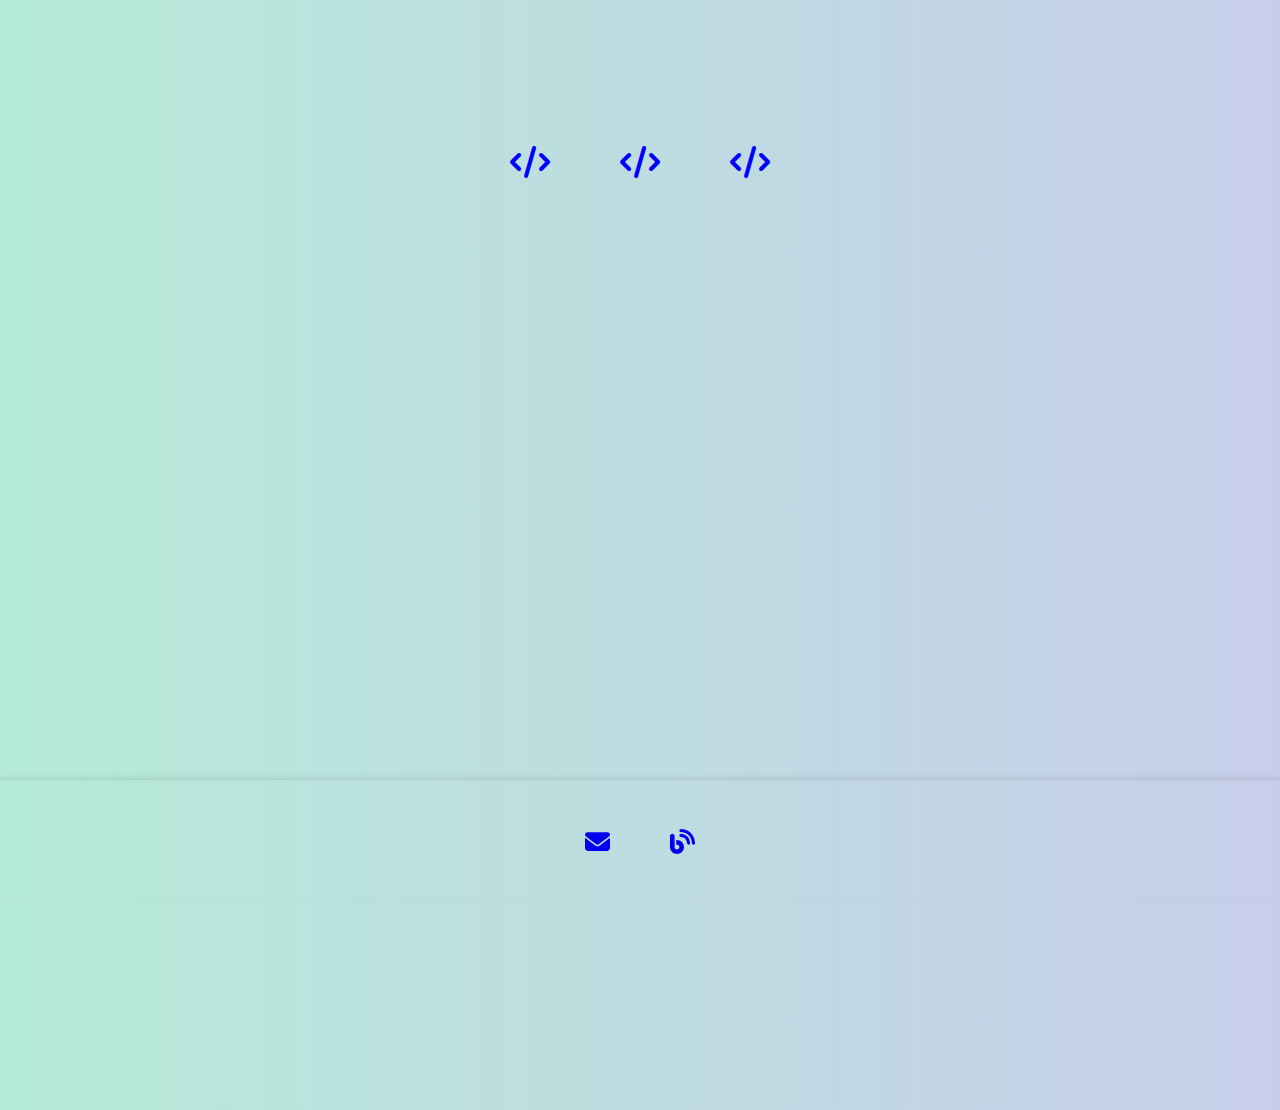
==== commit 78eef9df: "'2page'" ====
--- a/index.html
+++ b/index.html
@@ -41,7 +41,7 @@
           <li>
             <a href="#" onclick="showPage('page3')"
               ><i class="fa-solid fa-code"
-                ><span class="tooltip">favorite</span></i
+                ><span class="tooltip">page3</span></i
               >
             </a>
           </li>
@@ -91,6 +91,7 @@
         <div class="my_photo">
           <img src="photo/myphoto.jpg" alt="myPhoto" />
         </div>
+
         <div class="intro">
           <h3>
             I am currently a student who is majoring in computer engineering.
@@ -99,14 +100,39 @@
             enough experience and capital.
           </h3>
         </div>
-            
+      </div>
+
+        <div class="favorite">
+          <div class="birthYear">
+            <h1>BirthYear</h1>
+            <img src="photo/birthyear.jpg" alt="2000">
+            <h2>Born in 2000</h2>
+          </div>
+          <div class="mbti">
+            <h1>MBTI</h1>
+            <img src="photo/istp.png" alt="istp">
+            <h2>ISTP</h2>
+          </div>
+          <div class="hobby">
+            <h1>Hobby</h1>
+            <img src="photo/climbing.jpg" alt="climbing">
+            <h2>Climbing</h2>
+          </div>
+          <div class="animal">
+            <h1>Favorite Animal</h1>
+            <img src="photo/dog.jpg" alt="dog">
+            <h2>Dog</h2>
           </div>
         </div>
+
     </div>
+  </div>
 
     <div id="page3" class="page hidden">
       <h1>hi! page3!</h1>
     </div>
+
+    
     <script src="script.js"></script>
   </body>
 </html>
--- a/style.css
+++ b/style.css
@@ -3,6 +3,11 @@
   padding: 0;
   height: 100vh;
   background: linear-gradient(to right, #b5ead7, #c7ceea);
+  padding-bottom: 80px;
+}
+
+main {
+  flex-grow: 1;
 }
 
 /* 고정 영역 */
@@ -34,7 +39,7 @@
 }
 
 .select-page ul li i {
-  font-size: 40px;
+  font-size: 32px;
   padding: 0 20px;
 }
 
@@ -66,24 +71,28 @@
 
 footer {
   position: fixed;
-  bottom: 40px;
+  bottom: 0;
   left: 0;
   width: 100%;
+  height: 80px;
   text-align: center;
   padding: 20px 0;
-}
+  box-shadow: 0px -2px 5px rgba(0, 0, 0, 0.1);
+}
+
 .contact {
   display: flex;
   justify-content: center;
   text-align: center;
-  margin-top: 300px;
 }
 
 .email {
+  margin-top: 30px;
   margin-right: 30px;
 }
 
 .blog {
+  margin-top: 30px;
   margin-left: 30px;
 }
 
@@ -223,6 +232,43 @@
   color: #444;
 }
 
+.favorite {
+  display: flex;
+  margin-top: 100px;
+  width: 100%;
+  justify-content: center;
+  overflow-x: auto;
+  padding: 10px 0;
+}
+
+.favorite img {
+  width: 280px;
+  height: 200px;
+  padding: 0 15px;
+  flex-shrink: 0;
+  object-fit: contain;
+}
+
+.favorite div {
+  display: flex;
+  flex-direction: column;
+  justify-content: center;
+  align-items: center;
+  height: 100%;
+  flex-shrink: 0;
+}
+
+.birthYear,
+.mbti,
+.hobby,
+.animal {
+  display: flex;
+  flex-direction: column;
+  justify-content: center;
+  align-items: center;
+  height: 100%;
+}
+
 /* 반응형 (모바일 최적화) */
 @media (min-width: 600px) {
   .container {
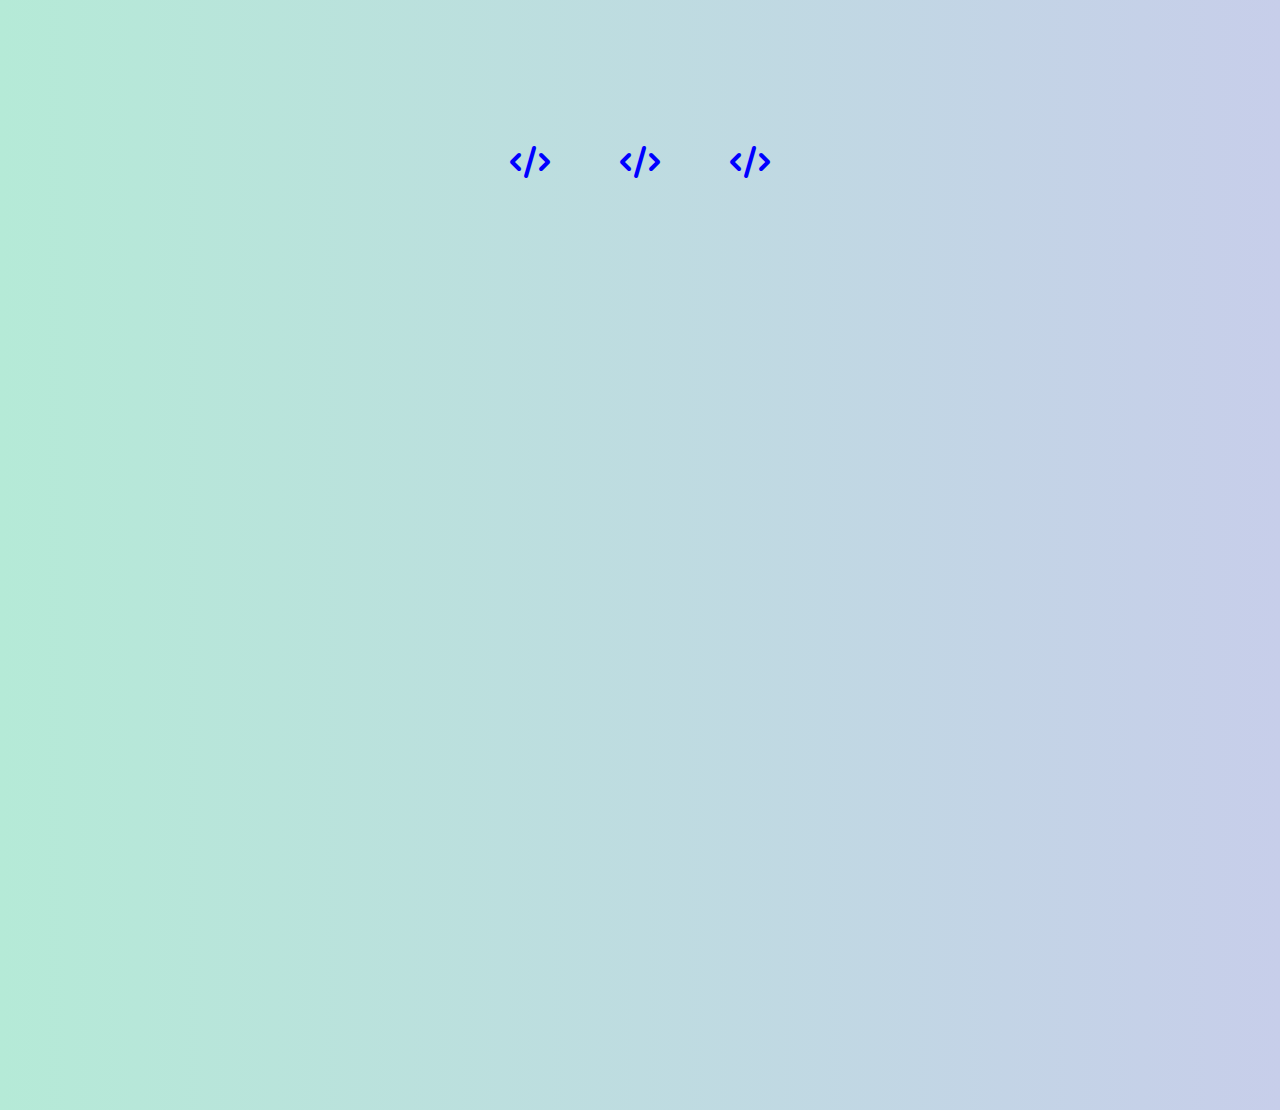
==== commit ac76fd82: "'last'" ====
--- a/index.html
+++ b/index.html
@@ -41,27 +41,14 @@
           <li>
             <a href="#" onclick="showPage('page3')"
               ><i class="fa-solid fa-code"
-                ><span class="tooltip">page3</span></i
+                ><span class="tooltip">Skill</span></i
               >
             </a>
           </li>
         </ul>
       </div>
     </header>
-    <footer>
-      <div class="contact">
-        <div class="email">
-          <a href="mailto:gylim7826@naver.com"
-            ><i class="fa-solid fa-envelope"></i>
-          </a>
-        </div>
-        <div class="blog">
-          <a href="https://blog.naver.com/coditory"
-            ><i class="fa-solid fa-blog"></i>
-          </a>
-        </div>
-      </div>
-    </footer>
+    
 
     <div id="page1" class="page">
       <div class="text">
--- a/style.css
+++ b/style.css
@@ -74,9 +74,10 @@
   bottom: 0;
   left: 0;
   width: 100%;
-  height: 80px;
+  height: 40px;
   text-align: center;
   padding: 20px 0;
+  background-color: white;
   box-shadow: 0px -2px 5px rgba(0, 0, 0, 0.1);
 }
 
@@ -87,12 +88,12 @@
 }
 
 .email {
-  margin-top: 30px;
+  margin-top: 10px;
   margin-right: 30px;
 }
 
 .blog {
-  margin-top: 30px;
+  margin-top: 10px;
   margin-left: 30px;
 }
 
@@ -191,6 +192,13 @@
 
 /* 2페이지 */
 
+#page2 {
+  display: flex;
+  flex-direction: column;
+  justify-content: center;
+  align-items: center;
+}
+
 .container {
   display: flex;
   flex-direction: column;
@@ -235,7 +243,7 @@
 .favorite {
   display: flex;
   margin-top: 100px;
-  width: 100%;
+  width: 70%;
   justify-content: center;
   overflow-x: auto;
   padding: 10px 0;
@@ -280,5 +288,3 @@
     text-align: left;
   }
 }
-
-/* 3페이지 */
